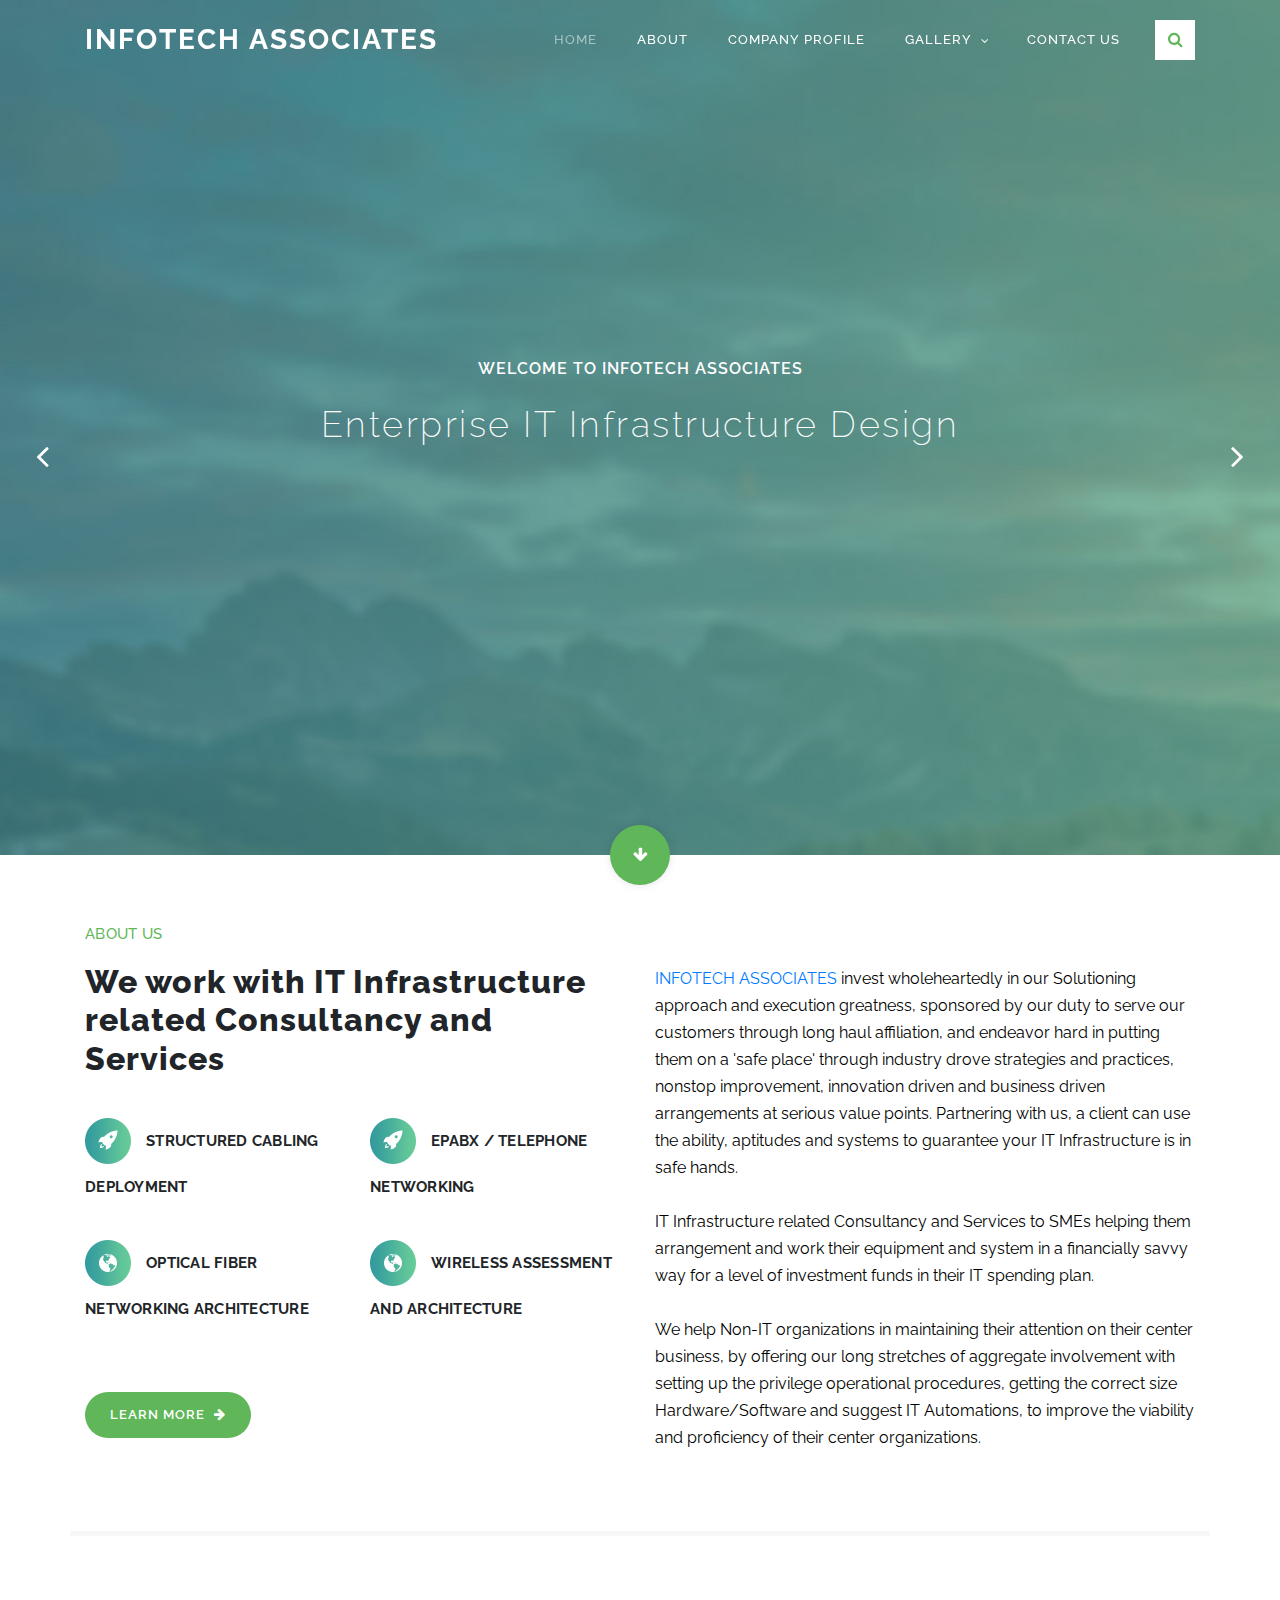
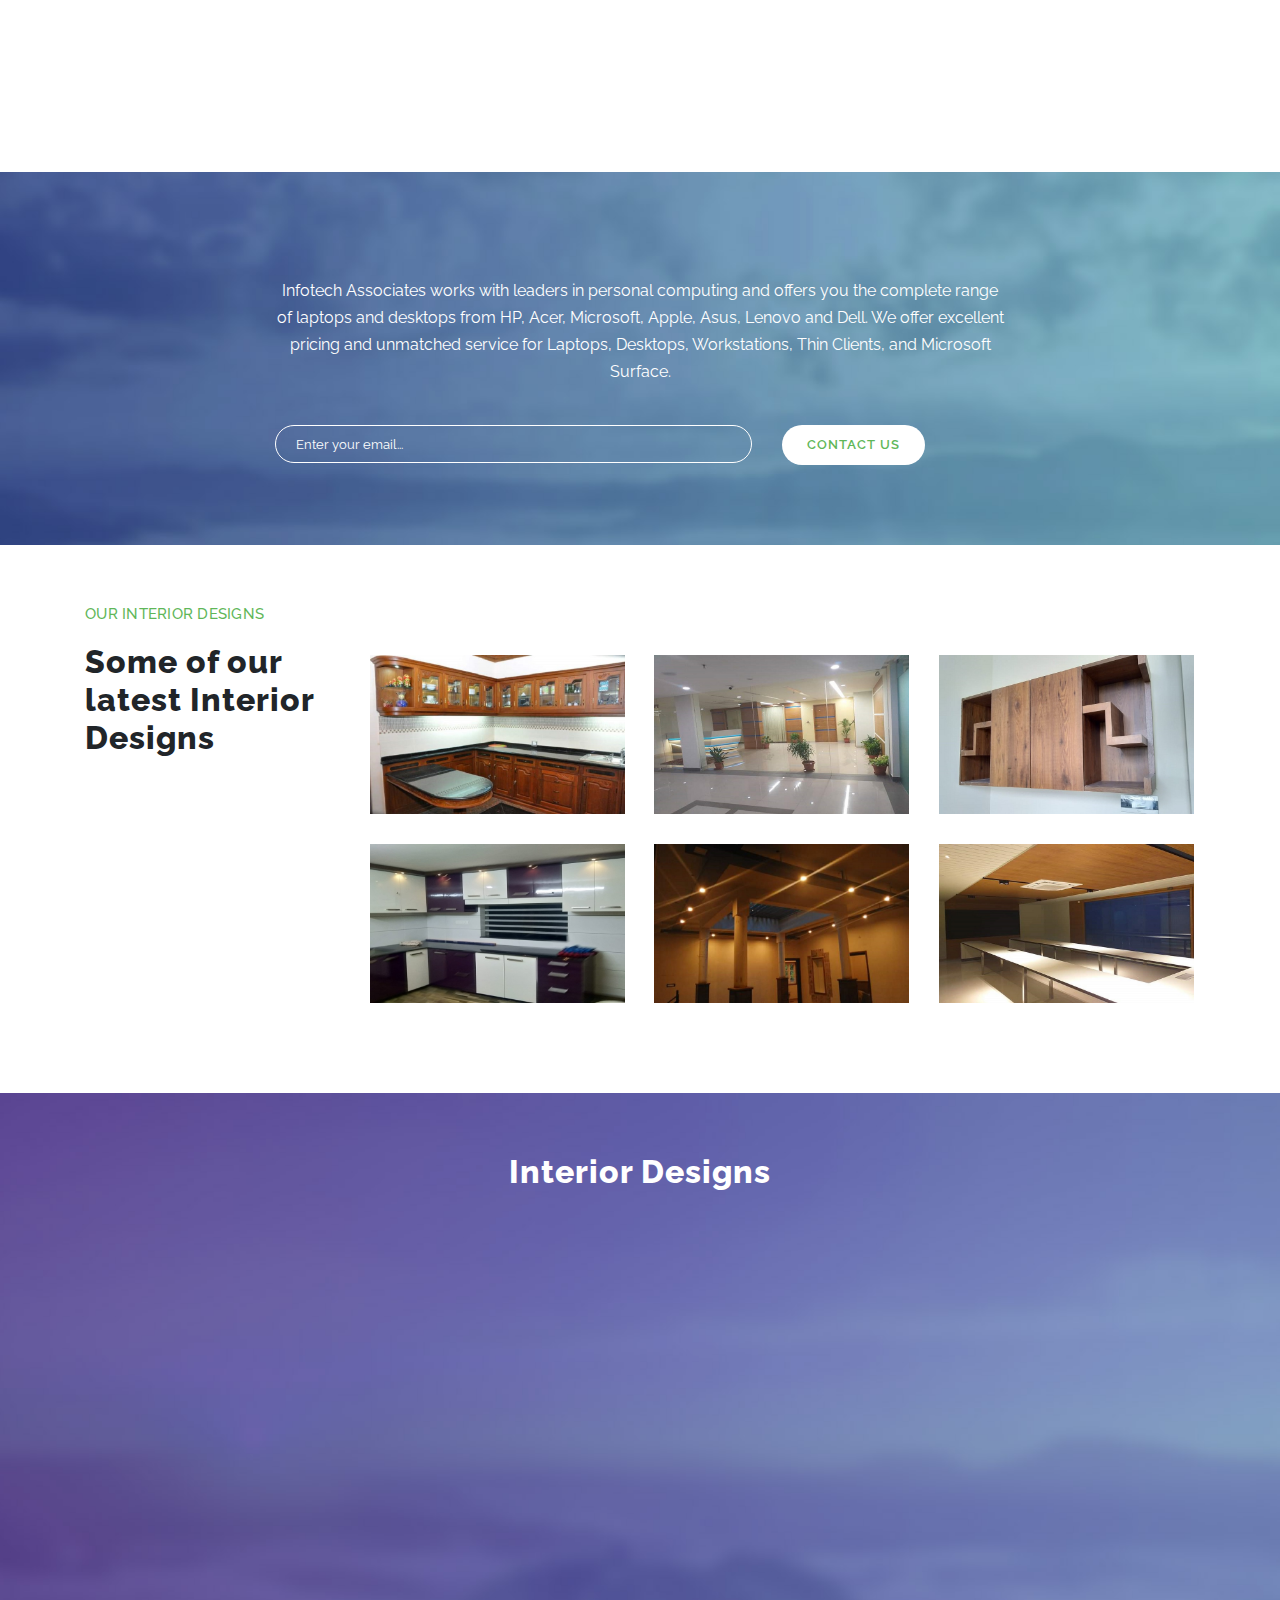
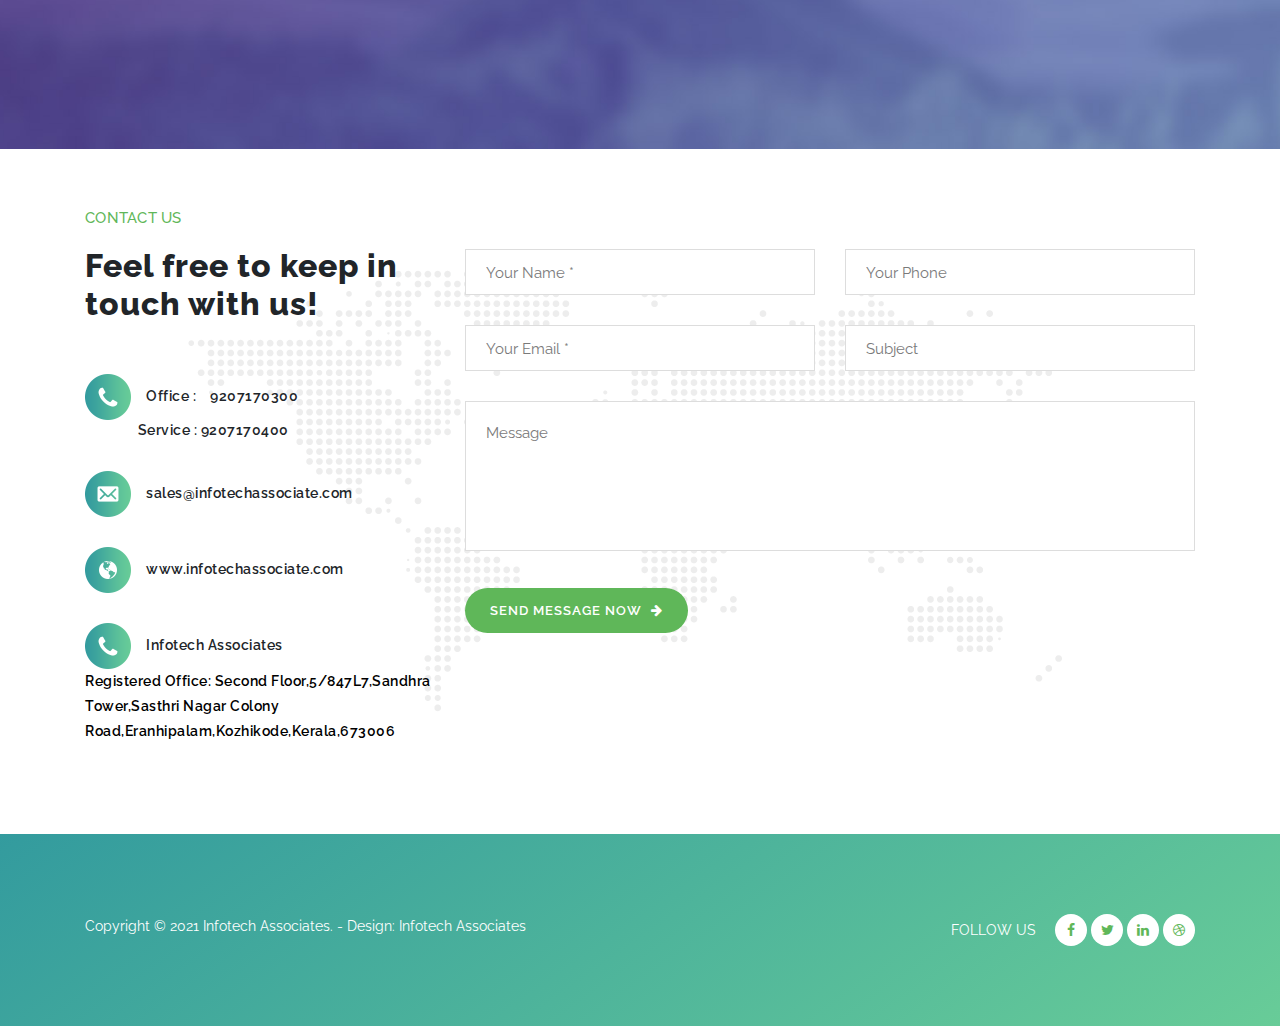
==== index.html @ df3ce7e8 "Update index.html" ====
<!DOCTYPE html>
<html lang="en">

  <head>

    <meta charset="utf-8">
    <meta name="viewport" content="width=device-width, initial-scale=1, shrink-to-fit=no">
    <meta name="description" content="">
    <meta name="author" content="">
    <link href="https://fonts.googleapis.com/css?family=Raleway:100,200,300,400,500,600,700,800,900&display=swap" rel="stylesheet">
	<link rel="icon" type="image/gif" href="assets/images/favicon.ico"  />

    <title>Infotech Associates</title>

<!--
Breezed Template
https://templatemo.com/tm-543-breezed
-->
    <!-- Additional CSS Files -->
    <link rel="stylesheet" type="text/css" href="assets/css/bootstrap.min.css">

    <link rel="stylesheet" type="text/css" href="assets/css/font-awesome.css">

    <link rel="stylesheet" href="assets/css/templatemo-breezed.css">

    <link rel="stylesheet" href="assets/css/owl-carousel.css">

    <link rel="stylesheet" href="assets/css/lightbox.css">

    <style>
	@media (max-width: 500px)
	{
	.header-area .main-nav .logo
	 {
	  top: 0px;
	  text-transform: uppercase;
	  font-size: 18px;
	 }
	}
    </style>
    </head>
    
    <body>
    
    <!-- ***** Preloader Start ***** -->
    <div id="preloader">
        <div class="jumper">
            <div></div>
            <div></div>
            <div></div>
        </div>
    </div>  
    <!-- ***** Preloader End ***** -->
    
    
    <!-- ***** Header Area Start ***** -->
    <header class="header-area header-sticky">
        <div class="container">
            <div class="row">
                <div class="col-12">
                    <nav class="main-nav">
                        <!-- ***** Logo Start ***** -->
                        <a href="index.html" class="logo">
                            INFOTECH ASSOCIATES 
                        </a>
                        <!-- ***** Logo End ***** -->
                        <!-- ***** Menu Start ***** -->
                        <ul class="nav">
                            <li class="scroll-to-section"><a href="#top" class="active">Home</a></li>
                            <li class="scroll-to-section"><a href="#about">About</a></li>
			   <li class="scroll-to-section"><a href="profile.html#about">Company Profile</a></li>

                            <li class="submenu"><a href="#gallery">Gallery</a>
                            <ul>
				    <li><a href="#projects">Interior Designs</a></li>
                                    <li><a href="#about">About Us</a></li>
                                    <li><a href="">Features</a></li>
                                    <li><a href="">FAQ's</a></li>
                                </ul>
								</li>
                          <!--  <li class="submenu">
                                <a href="javascript:;">Drop Down</a>
                                <ul>
                                    <li><a href="">About Us</a></li>
                                    <li><a href="">Features</a></li>
                                    <li><a href="">FAQ's</a></li>
                                </ul>-->
                            </li>
                            <li class="scroll-to-section"><a href="#contact-us">Contact Us</a></li> 
                            <div class="search-icon">
                                <a href="#search"><i class="fa fa-search"></i></a>
                            </div>
                        </ul>        
                        <a class='menu-trigger'>
                            <span>Menu</span>
                        </a>
                        <!-- ***** Menu End ***** -->
                    </nav>
                </div>
            </div>
        </div>
    </header>
    <!-- ***** Header Area End ***** -->
    
    <!-- ***** Search Area ***** -->
    <div id="search">
        <button type="button" class="close">×</button>
        <form id="contact" action="#" method="get">
            <fieldset>
                <input type="search" name="q" placeholder="SEARCH KEYWORD(s)" aria-label="Search through site content">
            </fieldset>
            <fieldset>
                <button type="submit" class="main-button">Search</button>
            </fieldset>
        </form>
    </div>

    <!-- ***** Main Banner Area Start ***** -->
    <div class="main-banner header-text" id="top">
        <div class="Modern-Slider">
          <!-- Item -->
          <div class="item">
            <div class="img-fill">
                <img src="assets/images/slide-01.jpg" alt="">
                <div class="text-content">
                  <h3>Welcome To Infotech Associates </h3>
                  <h5>Enterprise IT Infrastructure Design</h5>
                <!--  <a href="#" class="main-stroked-button">Learn More</a>
                  <a href="#" class="main-filled-button">Get It Now</a>-->
                </div>
            </div>
          </div>
          <!-- // Item -->
          <!-- Item -->
          <div class="item">
            <div class="img-fill">
                <img src="assets/images/slide-02.jpg" alt="">
                <div class="text-content">
                  <h3>Electrical Solution Provider</h3>
                  <h5>Wireless Assessment and Architecture</h5>
                <!--  <a href="#" class="main-stroked-button">Read More</a>
                  <a href="#" class="main-filled-button">Take Action</a>-->
                </div>
            </div>
          </div>
          <!-- // Item -->
          <!-- Item -->
          <div class="item">
            <div class="img-fill">
                <img src="assets/images/slide-03.jpg" alt="">
                <div class="text-content">
                  <h3>Enterprise Infrastructure Management</h3>
                  <h5>IP Telephony Architecture</h5>
                <!--  <a href="#" class="main-stroked-button">Learn More</a>
                  <a href="#" class="main-filled-button">Get It Now</a>-->
                </div>
            </div>
          </div>
          <!-- // Item -->
        </div>
    </div>
    <div class="scroll-down scroll-to-section"><a href="#about"><i class="fa fa-arrow-down"></i></a></div>
    <!-- ***** Main Banner Area End ***** -->

    <!-- ***** About Area Starts ***** -->
    <section class="section" id="about">
        <div class="container">
            <div class="row">
                <div class="col-lg-6 col-md-6 col-xs-12">
                    <div class="left-text-content">
                        <div class="section-heading">
                            <h6>About Us</h6>
                            <h2>We work with IT Infrastructure related Consultancy and Services</h2>
                        </div>
                        <div class="row">
                            <div class="col-md-6 col-sm-6">
                                <div class="service-item">
                                    <img src="assets/images/service-item-01.png" alt="">
                                    <h4>Structured Cabling Deployment</h4>
                                </div>
                            </div>
                            <div class="col-md-6 col-sm-6">
                                <div class="service-item">
                                    <img src="assets/images/service-item-01.png" alt="">
                                    <h4>EPABX / Telephone Networking</h4>
                                </div>
                            </div>
                            <div class="col-md-6 col-sm-6">
                                <div class="service-item">
                                    <img src="assets/images/contact-info-03.png" alt="">
                                    <h4>Optical Fiber Networking Architecture</h4>
                                </div>
                            </div>
                            <div class="col-md-6 col-sm-6">
                                <div class="service-item">
                                    <img src="assets/images/contact-info-03.png" alt="">
                                    <h4>Wireless Assessment and Architecture</h4>
                                </div>
                            </div>
                            <div class="col-md-12">
                                <a href="profile.html" class="main-button-icon">
                                    Learn More <i class="fa fa-arrow-right"></i>
                                </a>
                            </div>
                        </div>
                    </div>
                </div>
                <div class="col-lg-6 col-md-6 col-xs-12">
                    <div class="right-text-content">
                        <p style="color:black;"><a rel="nofollow noopener" href="https://templatemo.com/tm-543-breezed" target="_parent">INFOTECH ASSOCIATES</a>  invest wholeheartedly in our Solutioning approach and execution greatness,
sponsored by our duty to serve our customers through long haul affiliation, and endeavor hard in putting them
on a &#39;safe place&#39; through industry drove strategies and practices, nonstop improvement, innovation driven and
business driven arrangements at serious value points. Partnering with us, a client can use the ability, aptitudes
and systems to guarantee your IT Infrastructure is in safe hands. 
                        <br><br>IT Infrastructure related Consultancy and Services to SMEs helping them arrangement and work their
equipment and system in a financially savvy way for a level of investment funds in their IT spending plan.
                      <br><br>We
help Non-IT organizations in maintaining their attention on their center business, by offering our long stretches
of aggregate involvement with setting up the privilege operational procedures, getting the correct size
Hardware/Software and suggest IT Automations, to improve the viability and proficiency of their center
organizations. 
                    </div>
                </div>
            </div>
        </div>
    </section>
    <!-- ***** About Area Ends ***** -->

    <!-- ***** Features Big Item Start ***** -->
    <section class="section" id="features">
        <div class="container">
            <div class="row">
                <div class="col-lg-4 col-md-6 col-sm-12 col-xs-12" data-scroll-reveal="enter left move 30px over 0.6s after 0.4s">
                    <div class="features-item">
                        <div class="features-icon">
                            <img src="assets/images/features-icon-1.png" alt="">
                        </div>
                        <div class="features-content">
                            <h4>Enterprise IT Infrastructure Design</h4>
                            <a href="#" class="text-button-icon">
                            </a>
                        </div>
                    </div>
                </div>
                <div class="col-lg-4 col-md-6 col-sm-12 col-xs-12" data-scroll-reveal="enter bottom move 30px over 0.6s after 0.4s">
                    <div class="features-item">
                        <div class="features-icon">
                            <img src="assets/images/features-icon-1.png" alt="">
                        </div>
                        <div class="features-content">
                            <h4>Optical Fiber Networking Architecture</h4>
                            <a href="#" class="text-button-icon">
                            </a>
                        </div>
                    </div>
                </div>
                <div class="col-lg-4 col-md-6 col-sm-12 col-xs-12" data-scroll-reveal="enter right move 30px over 0.6s after 0.4s">
                    <div class="features-item">
                        <div class="features-icon">
                            <img src="assets/images/features-icon-1.png" alt="">
                        </div>
                        <div class="features-content">
                            <h4>IP Telephony Architecture</h4>
                            <a href="#" class="text-button-icon">
                            </a>
                        </div>
                    </div>
                </div>
            </div>
        </div>
    </section>
    <!-- ***** Features Big Item End ***** -->

    <!-- ***** Features Big Item Start ***** -->
    <section class="section" id="subscribe">
        <div class="container">
            <div class="row">
                <div class="col-lg-8 offset-lg-2">
                    <div class="section-heading">
                        
                    </div>
                    <div class="subscribe-content">
                        <p>Infotech Associates works with leaders in personal computing and offers you the complete range of laptops and
desktops from HP, Acer, Microsoft, Apple, Asus, Lenovo and Dell. We offer excellent pricing and
unmatched service for Laptops, Desktops, Workstations, Thin Clients, and Microsoft Surface.</p>
                        <div class="subscribe-form">
                            <form id="subscribe-now" action="#contact-us" method="get">
                                <div class="row">
                                    <div class="col-md-8 col-sm-12">
                                      <fieldset>
                                        <input name="email" type="text" id="email" placeholder="Enter your email..." >
                                      </fieldset>
                                    </div>
                                    <div class="col-md-4 col-sm-12">
                                      <fieldset>
                                        <button type="submit" id="form-submit" class="main-button">Contact Us</button>
                                      </fieldset>
                                    </div>
                                </div>
                            </form>
                        </div>
                    </div>
                </div>
            </div>
        </div>
    </section>
    <!-- ***** Features Big Item End ***** -->


   <!-- ***** Interior designs Area Starts ***** -->
   <section class="section" id="projects">
      <div class="container">
        <div class="row">
            <div class="col-lg-3">
                <div class="section-heading">
                    <h6>Our Interior Designs</h6>
                    <h2>Some of our latest Interior Designs</h2>
                </div>
               <!-- <div class="filters">
                    <ul>
                        <li class="active" data-filter="*">All</li>
                        <li data-filter=".des">Web Design</li>
                        <li data-filter=".dev">Web Development</li>
                        <li data-filter=".gra">Graphics</li>
                        <li data-filter=".tsh">Artworks</li>
                    </ul>
                </div>-->
            </div>
            <div class="col-lg-9">
                <div class="filters-content">
                    <div class="row grid">
                        <div class="col-lg-4 col-md-4 col-sm-6 col-xs-12 all des">
                          <div class="item">
                            <a href="assets/images/image1.jpg" data-lightbox="image-1" data-title="Our Projects"><img src="assets/images/image1.jpg" alt=""></a>
                          </div>
                        </div>
                        <div class="col-lg-4 col-md-4 col-sm-6 col-xs-12 all dev">
                          <div class="item">
                            <a href="assets/images/image2.jpg" data-lightbox="image-1" data-title="Our Projects"><img src="assets/images/image7.jpg" alt=""></a>
                          </div>
                        </div>
                        <div class="col-lg-4 col-md-4 col-sm-6 col-xs-12 all gra">
                          <div class="item">
                            <a href="assets/images/image3.jpg" data-lightbox="image-1" data-title="Our Projects"><img src="assets/images/image3.jpg" alt=""></a>
                          </div>
                        </div>
                        <div class="col-lg-4 col-md-4 col-sm-6 col-xs-12 all tsh">
                          <div class="item">
                            <a href="assets/images/image5.jpg" data-lightbox="image-1" data-title="Our Projects"><img src="assets/images/image5.jpg" alt=""></a>
                          </div>
                        </div>
                        <div class="col-lg-4 col-md-4 col-sm-6 col-xs-12 all dev">
                          <div class="item">
                            <a href="assets/images/image4.jpg" data-lightbox="image-1" data-title="Our Projects"><img src="assets/images/image4.jpg" alt=""></a>
                          </div>
                        </div>
                        <div class="col-lg-4 col-md-4 col-sm-6 col-xs-12 all des">
                          <div class="item">
                            <a href="assets/images/image6.jpg" data-lightbox="image-1" data-title="Our Projects"><img src="assets/images/image6.jpg" alt=""></a>
                          </div>
                        </div>
                    </div>
                </div>
            </div>
        </div>
      </div>
    </section>
    <!-- ***** Projects Area Ends ***** -->

     <!-- ***** Testimonials Starts ***** -->
    <section class="section" id="testimonials">
        <div class="container">
            <div class="row">
                <div class="col-lg-12">
                    <div class="section-heading">
                        <h2>Interior Designs</h2>
                        <!--<h6>young and talented members</h6>-->
                    </div>
                </div>
                <div class="col-lg-12 col-md-12 col-sm-12 mobile-bottom-fix-big" data-scroll-reveal="enter left move 30px over 0.6s after 0.4s">
                    <div class="owl-carousel owl-theme">
			   		 <div class="item author-item">
                            <div class="member-thumb">
                                <img src="assets/images/newimage1.jpeg" alt="">
                                
                            </div>
                        </div>
						<div class="item author-item">
                            <div class="member-thumb">
                                <img src="assets/images/newimage2.jpeg" alt="">
                                
                            </div>
                        </div>
						
						<div class="item author-item">
                            <div class="member-thumb">
                                <img src="assets/images/newimage3.jpeg" alt="">
                                
                            </div>
                        </div>
					<div class="item author-item">
                            <div class="member-thumb">
                                <img src="assets/images/newimage5.jpeg" alt="">
                                
                            </div>
                        </div>
					<div class="item author-item">
                            <div class="member-thumb">
                                <img src="assets/images/newimage6.jpeg" alt="">
                                
                            </div>
                        </div> 
			  <div class="item author-item">
                            <div class="member-thumb">
                                <img src="assets/images/newimage7.jpeg" alt="">
                                
                            </div>
                        </div>
						<div class="item author-item">
                            <div class="member-thumb">
                                <img src="assets/images/newimage8.jpeg" alt="">
                                
                            </div>
                        </div>
						<div class="item author-item">
                            <div class="member-thumb">
                                <img src="assets/images/newimage9.jpg" alt="">
                                
                            </div>
                        </div>
						<div class="item author-item">
                            <div class="member-thumb">
                                <img src="assets/images/newimage10.jpeg" alt="">
                                
                            </div>
                        </div>
						<div class="item author-item">
                            <div class="member-thumb">
                                <img src="assets/images/newimage11.jpeg" alt="">
                                
                            </div>
                        </div>
						<div class="item author-item">
                            <div class="member-thumb">
                                <img src="assets/images/newimage12.jpeg" alt="">
                                
                            </div>
                        </div>
						<div class="item author-item">
                            <div class="member-thumb">
                                <img src="assets/images/newimage13.jpeg" alt="">
                                
                            </div>
                        </div>
						<div class="item author-item">
                            <div class="member-thumb">
                                <img src="assets/images/newimage14.jpeg" alt="">
                                
                            </div>
                        </div>
						<div class="item author-item">
                            <div class="member-thumb">
                                <img src="assets/images/newimage15.jpeg" alt="">
                                
                            </div>
                        </div>
						<div class="item author-item">
                            <div class="member-thumb">
                                <img src="assets/images/newimage16.jpg" alt="">
                                
                            </div>
                        </div>
						<div class="item author-item">
                            <div class="member-thumb">
                                <img src="assets/images/newimage17.jpg" alt="">
                                
                            </div>
                        </div>
						<div class="item author-item">
                            <div class="member-thumb">
                                <img src="assets/images/newimage18.jpg" alt="">
                                
                            </div>
                        </div>
						<div class="item author-item">
                            <div class="member-thumb">
                                <img src="assets/images/newimage19.jpg" alt="">
                                
                            </div>
                        </div>  
                        <div class="item author-item">
                            <div class="member-thumb">
                                <img src="assets/images/big-image1.jpg" alt="">
                                
                            </div>
                            <!--<h4>.01 White Cheese</h4>
                            <span>Digital Marketer</span>-->
                        </div>
                        <div class="item author-item">
                            <div class="member-thumb">
                                <img src="assets/images/big-image2.jpg" alt="">
                                
                            </div>
                          <!--  <h4>.02 Snow Mary</h4>
                            <span>Site Analyst</span>-->
                        </div>
                        <div class="item author-item">
                            <div class="member-thumb">
                                <img src="assets/images/big-image3.jpg" alt="">
                                
                            </div>
                            <!--<h4>.03 Johnny Egg</h4>
                            <span>Digital Influencer</span>-->
                        </div>
                        <div class="item author-item">
                            <div class="member-thumb">
                                <img src="assets/images/big-image8.jpg" alt="">
                               <!-- <div class="hover-effect">
                                    <div class="hover-content">
                                        <ul>
                                            <li><a href="#"><i class="fa fa-facebook"></i></a></li>
                                            <li><a href="#"><i class="fa fa-twitter"></i></a></li>
                                            <li><a href="#"><i class="fa fa-linkedin"></i></a></li>
                                            <li><a href="#"><i class="fa fa-rss"></i></a></li>
                                        </ul>
                                    </div>
                                </div>-->
                            </div>
                           <!-- <h4>.04 Catherine Phyu</h4>
                            <span>Co Founder</span>-->
                        </div>
                        <div class="item author-item">
                            <div class="member-thumb">
                                <img src="assets/images/big-image5.jpg" alt="">
                               <!-- <div class="hover-effect">
                                      <div class="hover-content">
                                        <ul>
                                            <li><a href="#"><i class="fa fa-facebook"></i></a></li>
                                            <li><a href="#"><i class="fa fa-twitter"></i></a></li>
                                            <li><a href="#"><i class="fa fa-linkedin"></i></a></li>
                                            <li><a href="#"><i class="fa fa-rss"></i></a></li>
                                        </ul>
                                    </div>
                                </div>-->
                            </div>
                          <!--  <h4>.05 Shao Lynn</h4>
                            <span>Chief Marketing</span>-->
                        </div>
                        
                        <div class="item author-item">
                            <div class="member-thumb">
                                <img src="assets/images/big-image6.jpg" alt="">
                               
                            </div>
                          <!--  <h4>.06 Emma Honey</h4>
                            <span>Digital Influencer</span>-->
                        </div>
                        
                        <div class="item author-item">
                            <div class="member-thumb">
                                <img src="assets/images/big-image4.jpg" alt="">
                                
                            </div>
                            <!--<h4>.07 Oliva Sofie</h4>
                            <span>Website Analyst</span>-->
                        </div>
                        
                    </div>
                </div>
            </div>
        </div>
    </section>
    <!-- ***** Testimonials Ends ***** -->
    
    <!-- ***** Contact Us Area Starts ***** -->
    <section class="section" id="contact-us">
        <div class="container">
            <div class="row">
                <div class="col-lg-4 col-md-4 col-xs-12">
                    <div class="left-text-content">
                        <div class="section-heading">
                            <h6>Contact Us</h6>
                            <h2>Feel free to keep in touch with us!</h2>
                        </div>
                        <ul class="contact-info">
                            <li><img src="assets/images/contact-info-01.png" alt="">Office :&nbsp &nbsp 9207170300 </br> &nbsp &nbsp &nbsp &nbsp &nbsp &nbsp &nbsp &nbspService : 9207170400</li>
                            <li><img src="assets/images/contact-info-02.png" alt="">sales@infotechassociate.com</li>
                            <li><img src="assets/images/contact-info-03.png" alt="">www.infotechassociate.com</li>
			                <li><img src="assets/images/contact-info-01.png" alt="">Infotech Associates </br>
				            <p style="color: black;">Registered Office: Second Floor,5/847L7,Sandhra Tower,Sasthri Nagar Colony Road,Eranhipalam,Kozhikode,Kerala,673006</p></li>
                        </ul>
                    </div>
                </div>
                <div class="col-lg-8 col-md-8 col-xs-12">
                    <div class="contact-form">
                        <form id="contact" action="" method="get">
                          <div class="row">
                            <div class="col-md-6 col-sm-12">
                              <fieldset>
                                <input name="name" type="text" id="name" placeholder="Your Name *" required="">
                              </fieldset>
                            </div>
                            <div class="col-md-6 col-sm-12">
                              <fieldset>
                                <input name="phone" type="text" id="phone" placeholder="Your Phone" required="">
                              </fieldset>
                            </div>
                            <div class="col-md-6 col-sm-12">
                              <fieldset>
                                <input name="email" type="email" id="email" placeholder="Your Email *" required="">
                              </fieldset>
                            </div>
                            <div class="col-md-6 col-sm-12">
                              <fieldset>
                                <input name="subject" type="text" id="subject" placeholder="Subject">
                              </fieldset>
                            </div>
                            <div class="col-lg-12">
                              <fieldset>
                                <textarea name="message" rows="6" id="message" placeholder="Message" required=""></textarea>
                              </fieldset>
                            </div>
                            <div class="col-lg-12">
                              <fieldset>
                                <button type="submit" id="form-submit" class="main-button-icon">Send Message Now <i class="fa fa-arrow-right"></i></button>
                              </fieldset>
                            </div>
                          </div>
                        </form>
                    </div>
                </div>
            </div>
        </div>
    </section>
    <!-- ***** Contact Us Area Ends ***** -->
    
    <!-- ***** Footer Start ***** -->
    <footer>
        <div class="container">
            <div class="row">
                <div class="col-lg-6 col-xs-12">
                    <div class="left-text-content">
                        <p>Copyright &copy; 2021 Infotech Associates.
                        
                        - Design: <a rel="nofollow noopener" href="#">Infotech Associates </a></p>
                    </div>
                </div>
                <div class="col-lg-6 col-xs-12">
                    <div class="right-text-content">
                            <ul class="social-icons">
                                <li><p>Follow Us</p></li>
                                <li><a rel="nofollow" href="#"><i class="fa fa-facebook"></i></a></li>
                                <li><a rel="nofollow" href="#"><i class="fa fa-twitter"></i></a></li>
                                <li><a rel="nofollow" href="#"><i class="fa fa-linkedin"></i></a></li>
                                <li><a rel="nofollow" href="#"><i class="fa fa-dribbble"></i></a></li>
                            </ul>
                    </div>
                </div>
            </div>
        </div>
    </footer>
    

    <!-- jQuery -->
    <script src="assets/js/jquery-2.1.0.min.js"></script>

    <!-- Bootstrap -->
    <script src="assets/js/popper.js"></script>
    <script src="assets/js/bootstrap.min.js"></script>

    <!-- Plugins -->
    <script src="assets/js/owl-carousel.js"></script>
    <script src="assets/js/scrollreveal.min.js"></script>
    <script src="assets/js/waypoints.min.js"></script>
    <script src="assets/js/jquery.counterup.min.js"></script>
    <script src="assets/js/imgfix.min.js"></script> 
    <script src="assets/js/slick.js"></script> 
    <script src="assets/js/lightbox.js"></script> 
    <script src="assets/js/isotope.js"></script> 
    
    <!-- Global Init -->
    <script src="assets/js/custom.js"></script>

    <script>

        $(function() {
            var selectedClass = "";
            $("p").click(function(){
            selectedClass = $(this).attr("data-rel");
            $("#portfolio").fadeTo(50, 0.1);
                $("#portfolio div").not("."+selectedClass).fadeOut();
            setTimeout(function() {
              $("."+selectedClass).fadeIn();
              $("#portfolio").fadeTo(50, 1);
            }, 500);
                
            });
        });

    </script>
  
  </body>
</html>
---- assets/css/templatemo-breezed.css ----
/*

Breezed Template

https://templatemo.com/tm-543-breezed

*/

/* ---------------------------------------------
Table of contents
------------------------------------------------
01. font & reset css
02. reset
03. global styles
04. header
05. banner
06. features
07. testimonials
08. contact
09. footer
10. preloader
11. search
12. portfolio

--------------------------------------------- */
/* 
---------------------------------------------
font & reset css
--------------------------------------------- 
*/
@import url("https://fonts.googleapis.com/css?family=Poppins:100,200,300,400,500,600,700,800,900");
/* 
---------------------------------------------
reset
--------------------------------------------- 
*/
html, body, div, span, applet, object, iframe, h1, h2, h3, h4, h5, h6, p, blockquote, div
pre, a, abbr, acronym, address, big, cite, code, del, dfn, em, font, img, ins, kbd, q,
s, samp, small, strike, strong, sub, sup, tt, var, b, u, i, center, dl, dt, dd, ol, ul, li,
figure, header, nav, section, article, aside, footer, figcaption {
  margin: 0;
  padding: 0;
  border: 0;
  outline: 0;
}

.clearfix:after {
  content: ".";
  display: block;
  clear: both;
  visibility: hidden;
  line-height: 0;
  height: 0;
}

.clearfix {
  display: inline-block;
}

html[xmlns] .clearfix {
  display: block;
}

* html .clearfix {
  height: 1%;
}

ul, li {
  padding: 0;
  margin: 0;
  list-style: none;
}

header, nav, section, article, aside, footer, hgroup {
  display: block;
}

* {
  box-sizing: border-box;
}

html, body {
  font-family: 'Raleway', sans-serif;
  font-weight: 400;
  background-color: #fff;
  font-size: 16px;
  -ms-text-size-adjust: 100%;
  -webkit-font-smoothing: antialiased;
  -moz-osx-font-smoothing: grayscale;
}

a {
  text-decoration: none !important;
}

h1, h2, h3, h4, h5, h6 {
  margin-top: 0px;
  margin-bottom: 0px;
}

ul {
  margin-bottom: 0px;
}

p {
  font-size: 14px;
  line-height: 25px;
  color: #777;
}

/* 
---------------------------------------------
global styles
--------------------------------------------- 
*/
html,
body {
  background: #fff;
  font-family: 'Raleway', sans-serif;
}

::selection {
  background: #5fb759;
  color: #fff;
}

::-moz-selection {
  background: #5fb759;
  color: #fff;
}

@media (max-width: 991px) {
  html, body {
    overflow-x: hidden;
  }
  .mobile-top-fix {
    margin-top: 30px;
    margin-bottom: 0px;
  }
  .mobile-bottom-fix {
    margin-bottom: 30px;
  }
  .mobile-bottom-fix-big {
    margin-bottom: 60px;
  }
}

a.main-stroked-button {
  font-size: 13px;
  border-radius: 25px;
  padding: 11px 25px;
  background-color: transparent;
  border: 2px solid #fff;
  text-transform: uppercase;
  color: #fff;
  font-weight: 600;
  letter-spacing: 1px;
  -webkit-transition: all 0.3s ease 0s;
  -moz-transition: all 0.3s ease 0s;
  -o-transition: all 0.3s ease 0s;
  transition: all 0.3s ease 0s;
}

a.main-stroked-button:hover {
  background-color: #fff;
  color: #5fb759;
}

a.main-filled-button {
  font-size: 13px;
  border-radius: 25px;
  padding: 13px 25px;
  background-color: #fff;
  text-transform: uppercase;
  color: #5fb759;
  font-weight: 600;
  letter-spacing: 1px;
  -webkit-transition: all 0.3s ease 0s;
  -moz-transition: all 0.3s ease 0s;
  -o-transition: all 0.3s ease 0s;
  transition: all 0.3s ease 0s;
}

a.main-filled-button:hover {
  color: #fff;
  background-color: #5fb759;
}

a.main-button-icon {
  font-size: 13px;
  border-radius: 25px;
  padding: 13px 25px;
  background-color: #5fb759;
  text-transform: uppercase;
  color: #fff;
  font-weight: 600;
  letter-spacing: 1px;
  -webkit-transition: all 0.3s ease 0s;
  -moz-transition: all 0.3s ease 0s;
  -o-transition: all 0.3s ease 0s;
  transition: all 0.3s ease 0s;
}

a.main-button-icon i {
  margin-left: 5px;
  -webkit-transition: all 0.3s ease-in-out 0s;
  -moz-transition: all 0.3s ease-in-out 0s;
  -o-transition: all 0.3s ease-in-out 0s;
  transition: all 0.3s ease-in-out 0s;
}

a.main-button-icon:hover i {
  padding-left: 5px;
}

button.main-button {
  outline: none;
  border: none;
  cursor: pointer;
  font-size: 13px;
  border-radius: 25px;
  padding: 10px 25px;
  background-color: #fff;
  text-transform: uppercase;
  color: #5fb759;
  font-weight: 600;
  letter-spacing: 1px;
  -webkit-transition: all 0.3s ease 0s;
  -moz-transition: all 0.3s ease 0s;
  -o-transition: all 0.3s ease 0s;
  transition: all 0.3s ease 0s;
}

button.main-button:hover {
  color: #fff;
  background-color: #5fb759;
}

button.main-button-icon {
  border: none;
  outline: none;
  font-size: 13px;
  border-radius: 25px;
  padding: 13px 25px;
  background-color: #5fb759;
  text-transform: uppercase;
  color: #fff;
  font-weight: 600;
  letter-spacing: 1px;
  -webkit-transition: all 0.3s ease 0s;
  -moz-transition: all 0.3s ease 0s;
  -o-transition: all 0.3s ease 0s;
  transition: all 0.3s ease 0s;
}

button.main-button-icon i {
  margin-left: 5px;
  -webkit-transition: all 0.3s ease-in-out 0s;
  -moz-transition: all 0.3s ease-in-out 0s;
  -o-transition: all 0.3s ease-in-out 0s;
  transition: all 0.3s ease-in-out 0s;
}

button.main-button-icon:hover i {
  padding-left: 5px;
}

a.text-button-icon {
  text-transform: uppercase;
  color: #1e1e1e;
  font-size: 13px;
  font-weight: 600;
  letter-spacing: 1px;
  -webkit-transition: all 0.3s ease 0s;
  -moz-transition: all 0.3s ease 0s;
  -o-transition: all 0.3s ease 0s;
  transition: all 0.3s ease 0s;
}

a.text-button-icon i {
  margin-left: 5px;
  -webkit-transition: all 0.3s ease-in-out 0s;
  -moz-transition: all 0.3s ease-in-out 0s;
  -o-transition: all 0.3s ease-in-out 0s;
  transition: all 0.3s ease-in-out 0s;
}

a.text-button-icon:hover {
  color: #5fb759;
}

a.text-button-icon:hover i {
  padding-left: 5px;
}


.section-heading h6 {
  font-size: 15px;
  font-weight: 500;
  text-transform: uppercase;
  letter-spacing: 0.25px;
  margin-top: 0px;
  margin-bottom: 0px;
}

.section-heading h2 {
  font-size: 32px;
  font-weight: 800;
  letter-spacing: 1px;
  margin-top: 20px;
  margin-bottom: 0px;
}


/* 
---------------------------------------------
header
--------------------------------------------- 
*/

.background-header {
  background-color: #fff;
  height: 80px!important;
  position: fixed!important;
  top: 0px;
  left: 0px;
  right: 0px;
  box-shadow: 0px 0px 10px rgba(0,0,0,0.15)!important;
}

.background-header .logo,
.background-header .main-nav .nav li a {
  color: #1e1e1e!important;
}

.background-header .main-nav .nav li:hover a {
  color: #5fb759!important;
}

.background-header .nav li a.active {
  color: #5fb759!important;
}

.header-area {
  position: absolute;
  top: 0px;
  left: 0px;
  right: 0px;
  z-index: 100;
  height: 100px;
  -webkit-transition: all .5s ease 0s;
  -moz-transition: all .5s ease 0s;
  -o-transition: all .5s ease 0s;
  transition: all .5s ease 0s;
}

.header-area .main-nav {
  min-height: 80px;
  background: transparent;
}

.header-area .main-nav .logo {
  line-height: 80px;
  color: #fff;
  font-size: 28px;
  font-weight: 700;
  text-transform: uppercase;
  letter-spacing: 2px;
  float: left;
  -webkit-transition: all 0.3s ease 0s;
  -moz-transition: all 0.3s ease 0s;
  -o-transition: all 0.3s ease 0s;
  transition: all 0.3s ease 0s;
}


.header-area .main-nav .nav {
  float: right;
  margin-top: 27px;
  margin-right: 0px;
  background-color: transparent;
  -webkit-transition: all 0.3s ease 0s;
  -moz-transition: all 0.3s ease 0s;
  -o-transition: all 0.3s ease 0s;
  transition: all 0.3s ease 0s;
  position: relative;
  z-index: 999;
}

.header-area .main-nav .nav li {
  padding-left: 20px;
  padding-right: 20px;
}

.header-area .main-nav .nav .search-icon {
  float: right;
  margin-left: 15px;
}

.header-area .main-nav .nav .search-icon a {
  background-color: #fff;
  color: #5fb759;
  width: 40px;
  height: 40px;
  display: inline-block;
  text-align: center;
  line-height: 40px;
}

@media (max-width: 767px) {
  .header-area .main-nav .nav .search-icon {
    float: none;
    text-align: center;
    width: 100%;
    background-color: #fff;
    margin-left: 0px;
  }
}

.header-area .main-nav .nav .search-icon a:hover {
  opacity: 1;
  color: #5fb759!important;
}

.header-area .main-nav .nav li a {
  display: block;
  font-weight: 500;
  font-size: 13px;
  color: #7a7a7a;
  text-transform: uppercase;
  -webkit-transition: all 0.3s ease 0s;
  -moz-transition: all 0.3s ease 0s;
  -o-transition: all 0.3s ease 0s;
  transition: all 0.3s ease 0s;
  height: 40px;
  line-height: 40px;
  border: transparent;
  letter-spacing: 1px;
}

.header-area .main-nav .nav li a {
  color: #fff;
}

.header-area .main-nav .nav li:hover a,
.header-area .main-nav .nav li a.active {
  color: #fff!important;
  opacity: 0.5;
}

.background-header .main-nav .nav li:hover a,
.background-header .main-nav .nav li a.active {
  color: #5fb759!important;
  opacity: 1;
}

.header-area .main-nav .nav li.submenu {
  position: relative;
  padding-right: 35px;
}

.header-area .main-nav .nav li.submenu:after {
  font-family: FontAwesome;
  content: "\f107";
  font-size: 12px;
  color: #fff;
  position: absolute;
  right: 18px;
  top: 12px;
}

.background-header .main-nav .nav li.submenu:after {
  color: #7a7a7a;
}

.header-area .main-nav .nav li.submenu ul {
  position: absolute;
  width: 200px;
  box-shadow: 0 2px 28px 0 rgba(0, 0, 0, 0.06);
  overflow: hidden;
  top: 40px;
  opacity: 0;
  transform: translateY(+2em);
  visibility: hidden;
  z-index: -1;
  transition: all 0.3s ease-in-out 0s, visibility 0s linear 0.3s, z-index 0s linear 0.01s;
}

.header-area .main-nav .nav li.submenu ul li {
  margin-left: 0px;
  padding-left: 0px;
  padding-right: 0px;
}

.header-area .main-nav .nav li.submenu ul li a {
  opacity: 1;
  display: block;
  background: #fff;
  color: #7a7a7a!important;
  padding-left: 20px;
  height: 40px;
  line-height: 40px;
  -webkit-transition: all 0.3s ease 0s;
  -moz-transition: all 0.3s ease 0s;
  -o-transition: all 0.3s ease 0s;
  transition: all 0.3s ease 0s;
  position: relative;
  font-size: 13px;
  border-bottom: 1px solid #f5f5f5;
}

.header-area .main-nav .nav li.submenu ul li a:hover {
  background: #fff;
  color: #5fb759!important;
  padding-left: 25px;
}

.header-area .main-nav .nav li.submenu ul li a:hover:before {
  width: 3px;
}

.header-area .main-nav .nav li.submenu:hover ul {
  visibility: visible;
  opacity: 1;
  z-index: 1;
  transform: translateY(0%);
  transition-delay: 0s, 0s, 0.3s;
}

.header-area .main-nav .menu-trigger {
  cursor: pointer;
  display: block;
  position: absolute;
  top: 23px;
  width: 32px;
  height: 40px;
  text-indent: -9999em;
  z-index: 99;
  right: 40px;
  display: none;
}

.header-area .main-nav .menu-trigger span,
.header-area .main-nav .menu-trigger span:before,
.header-area .main-nav .menu-trigger span:after {
  -moz-transition: all 0.4s;
  -o-transition: all 0.4s;
  -webkit-transition: all 0.4s;
  transition: all 0.4s;
  background-color: #1e1e1e;
  display: block;
  position: absolute;
  width: 30px;
  height: 2px;
  left: 0;
}

.background-header .main-nav .menu-trigger span,
.background-header .main-nav .menu-trigger span:before,
.background-header .main-nav .menu-trigger span:after {
  background-color: #1e1e1e;
}

.header-area .main-nav .menu-trigger span:before,
.header-area .main-nav .menu-trigger span:after {
  -moz-transition: all 0.4s;
  -o-transition: all 0.4s;
  -webkit-transition: all 0.4s;
  transition: all 0.4s;
  background-color: #1e1e1e;
  display: block;
  position: absolute;
  width: 30px;
  height: 2px;
  left: 0;
  width: 75%;
}

.background-header .main-nav .menu-trigger span:before,
.background-header .main-nav .menu-trigger span:after {
  background-color: #1e1e1e;
}

.header-area .main-nav .menu-trigger span:before,
.header-area .main-nav .menu-trigger span:after {
  content: "";
}

.header-area .main-nav .menu-trigger span {
  top: 16px;
}

.header-area .main-nav .menu-trigger span:before {
  -moz-transform-origin: 33% 100%;
  -ms-transform-origin: 33% 100%;
  -webkit-transform-origin: 33% 100%;
  transform-origin: 33% 100%;
  top: -10px;
  z-index: 10;
}

.header-area .main-nav .menu-trigger span:after {
  -moz-transform-origin: 33% 0;
  -ms-transform-origin: 33% 0;
  -webkit-transform-origin: 33% 0;
  transform-origin: 33% 0;
  top: 10px;
}

.header-area .main-nav .menu-trigger.active span,
.header-area .main-nav .menu-trigger.active span:before,
.header-area .main-nav .menu-trigger.active span:after {
  background-color: transparent;
  width: 100%;
}

.header-area .main-nav .menu-trigger.active span:before {
  -moz-transform: translateY(6px) translateX(1px) rotate(45deg);
  -ms-transform: translateY(6px) translateX(1px) rotate(45deg);
  -webkit-transform: translateY(6px) translateX(1px) rotate(45deg);
  transform: translateY(6px) translateX(1px) rotate(45deg);
  background-color: #1e1e1e;
}

.background-header .main-nav .menu-trigger.active span:before {
  background-color: #1e1e1e;
}

.header-area .main-nav .menu-trigger.active span:after {
  -moz-transform: translateY(-6px) translateX(1px) rotate(-45deg);
  -ms-transform: translateY(-6px) translateX(1px) rotate(-45deg);
  -webkit-transform: translateY(-6px) translateX(1px) rotate(-45deg);
  transform: translateY(-6px) translateX(1px) rotate(-45deg);
  background-color: #1e1e1e;
}

.background-header .main-nav .menu-trigger.active span:after {
  background-color: #1e1e1e;
}

.header-area.header-sticky {
  min-height: 80px;
}

.header-area.header-sticky .nav {
  margin-top: 20px !important;
}

.header-area.header-sticky .nav li a.active {
  color: #5fb759;
}

@media (max-width: 1200px) {
  .header-area .main-nav .nav li {
    padding-left: 12px;
    padding-right: 12px;
  }
  .header-area .main-nav:before {
    display: none;
  }
}

@media (max-width: 767px) {
  .header-area .main-nav .logo {
    color: #1e1e1e;
  }
  .header-area.header-sticky .nav li a:hover,
  .header-area.header-sticky .nav li a.active {
    color: #5fb759!important;
    opacity: 1;
  }
  .header-area.header-sticky .nav li.search-icon a {
    width: 100%;
  }
  .header-area {
    background-color: #f7f7f7;
    padding: 0px 15px;
    height: 80px;
    box-shadow: none;
    text-align: center;
  }
  .header-area .container {
    padding: 0px;
  }
  .header-area .logo {
    margin-left: 30px;
  }
  .header-area .menu-trigger {
    display: block !important;
  }
  .header-area .main-nav {
    overflow: hidden;
  }
  .header-area .main-nav .nav {
    float: none;
    width: 100%;
    display: none;
    -webkit-transition: all 0s ease 0s;
    -moz-transition: all 0s ease 0s;
    -o-transition: all 0s ease 0s;
    transition: all 0s ease 0s;
    margin-left: 0px;
  }
  .header-area .main-nav .nav li:first-child {
    border-top: 1px solid #eee;
  }
  .header-area.header-sticky .nav {
    margin-top: 80px !important;
  }
  .header-area .main-nav .nav li {
    width: 100%;
    background: #fff;
    border-bottom: 1px solid #eee;
    padding-left: 0px !important;
    padding-right: 0px !important;
  }
  .header-area .main-nav .nav li a {
    height: 50px !important;
    line-height: 50px !important;
    padding: 0px !important;
    border: none !important;
    background: #f7f7f7 !important;
    color: #191a20 !important;
  }
  .header-area .main-nav .nav li a:hover {
    background: #eee !important;
    color: #5fb759!important;
  }
  .header-area .main-nav .nav li.submenu ul {
    position: relative;
    visibility: inherit;
    opacity: 1;
    z-index: 1;
    transform: translateY(0%);
    transition-delay: 0s, 0s, 0.3s;
    top: 0px;
    width: 100%;
    box-shadow: none;
    height: 0px;
  }
  .header-area .main-nav .nav li.submenu ul li a {
    font-size: 12px;
    font-weight: 400;
  }
  .header-area .main-nav .nav li.submenu ul li a:hover:before {
    width: 0px;
  }
  .header-area .main-nav .nav li.submenu ul.active {
    height: auto !important;
  }
  .header-area .main-nav .nav li.submenu:after {
    color: #3B566E;
    right: 25px;
    font-size: 14px;
    top: 15px;
  }
  .header-area .main-nav .nav li.submenu:hover ul, .header-area .main-nav .nav li.submenu:focus ul {
    height: 0px;
  }
}

@media (min-width: 767px) {
  .header-area .main-nav .nav {
    display: flex !important;
  }
}


/* 
---------------------------------------------
banner
--------------------------------------------- 
*/
/* ==== Main CSS === */
.img-fill{
  width: 100%;
  display: block;
  overflow: hidden;
  position: relative;
  text-align: center
}

.img-fill img {
  min-height: 100%;
  min-width: 100%;
  position: relative;
  display: inline-block;
  max-width: none;
}

*,
*:before,
*:after {
  -webkit-box-sizing: border-box;
  box-sizing: border-box;
  -webkit-font-smoothing: antialiased;
  -moz-osx-font-smoothing: grayscale;
}

.Grid1k {
  padding: 0 15px;
  max-width: 1200px;
  margin: auto;
}

.blocks-box,
.slick-slider {
  margin: 0;
  padding: 0!important;
}

.slick-slide {
  float: left /* If RTL Make This Right */ ;
  padding: 0;
}

/* ==== Slider Style === */
.Modern-Slider .item .img-fill{
  height:95vh;
  background:#000;
}

.Modern-Slider .item .info > div{
  display:inline-block!important;
  vertical-align:middle;
}

.Modern-Slider .NextArrow{
  position:absolute;
  top:50%;
  right:30px;
  border:0 none;
  background-color: transparent;
  text-align:center;
  font-size: 36px;
  font-family: 'FontAwesome';
  color:#FFF;
  z-index:5;
  outline: none;
}

.Modern-Slider .NextArrow:before{
  content:'\f105';
}

.Modern-Slider .PrevArrow {
  position:absolute;
  top:50%;
  left:30px;
  border:0 none;
  background-color: transparent;
  text-align:center;
  font-size: 36px;
  font-family: 'FontAwesome';
  color:#FFF;
  z-index:5;
  outline: none;
}

.Modern-Slider .PrevArrow:before{
  content:'\f104';
}

.scroll-down {
  position: absolute;
  left: 50%;
  margin-top: -30px;
  margin-left: -30px;
  z-index: 10;
}

.scroll-down a {
  display: inline-block;
  background-color: #5fb759;
  width: 60px;
  height: 60px;
  text-align: center;
  line-height: 60px;
  border-radius: 50%;
  color: #fff;
  box-shadow: 0px 0px 10px rgba(0,0,0,0.1);
}

ul.slick-dots {
  display: none!important;
}

.Modern-Slider .text-content {
  width: 80%;
  position: absolute;
  top: 50%;
  left: 50%;
  transform: translate(-50%, -50%);
}

.Modern-Slider .item h3 {
  margin-bottom: 25px;
  font-size: 16px;
  text-transform: uppercase;
  font-weight: 600;
  letter-spacing: 1px;
  color:#FFF;
  animation:fadeOutRight 1s both;
}

.Modern-Slider .item h5 {
  margin-bottom: 50px;
  font-size: 36px;
  font-weight: 200;
  letter-spacing: 2.5px;
  color:#FFF;
  overflow:hidden;
  animation:fadeOutLeft 1s both;
}

.Modern-Slider .item a {
  margin: 0 5px;
}

.Modern-Slider .item.slick-active h3{
  animation:fadeInDown 1s both 1s;
}

.Modern-Slider .item.slick-active h5{
  animation:fadeInLeft 1s both 1.5s;
}

.Modern-Slider .item.slick-active{
  animation:Slick-FastSwipeIn 1s both;
}

.Modern-Slider .buttons {
  position: relative;
}

.Modern-Slider {background:#000;}


/* ==== Slick Slider Css Ruls === */
.slick-slider{position:relative;display:block;-webkit-user-select:none;-moz-user-select:none;-ms-user-select:none;user-select:none;-webkit-touch-callout:none;-khtml-user-select:none;-ms-touch-action:pan-y;touch-action:pan-y;-webkit-tap-highlight-color:transparent}
.slick-list{position:relative;display:block;overflow:hidden;margin:0;padding:0}
.slick-list:focus{outline:none}.slick-list.dragging{cursor:hand}
.slick-slider .slick-track,.slick-slider .slick-list{-webkit-transform:translate3d(0,0,0);-ms-transform:translate3d(0,0,0);transform:translate3d(0,0,0)}
.slick-track{position:relative;top:0;left:0;display:block}
.slick-track:before,.slick-track:after{display:table;content:''}.slick-track:after{clear:both}
.slick-loading .slick-track{visibility:hidden}
.slick-slide{display:none;float:left /* If RTL Make This Right */ ;height:100%;min-height:1px}
.slick-slide.dragging img{pointer-events:none}
.slick-initialized .slick-slide{display:block}
.slick-loading .slick-slide{visibility:hidden}
.slick-vertical .slick-slide{display:block;height:auto;border:1px solid transparent}

/*
---------------------------------------------
about
---------------------------------------------
*/

#about {
  padding: 70px 0px 0px 0px;
  position: relative;
  z-index: 9;
}

#about .container {
  border-bottom: 5px solid #f7f7f7;
  padding-bottom: 80px;
}

#about .section-heading {
  margin-bottom: 10px;
}

#about .section-heading h6 {
  color: #5fb759;
}

#about .service-item {
  margin-top: 30px;
}

#about .service-item img {
  float: left;
  margin-right: 15px;
  width: 46px;
  height: 46px;
}

#about .service-item h4 {
  font-size: 15px;
  font-weight: 700;
  text-transform: uppercase;
  letter-spacing: 0.25px;
  line-height: 46px;
}

#about a.main-button-icon {
  display: inline-block;
  margin-top: 60px;
}

#about .right-text-content {
  margin-top: 40px;
}

#about .right-text-content p {
  font-size: 16px;
  line-height: 27px;
  color: #777;
}


/*
---------------------------------------------
features
---------------------------------------------
*/

#features {
  padding-top: 80px;
  padding-bottom: 70px;
}

#features .features-item {
  margin-bottom: 50px;
}

.features-item .features-icon {
  float: left;
}

#features .features-content {
  margin-left: 75px;
}

.features-item .features-content h4 {
  font-size: 15px;
  font-weight: 700;
  text-transform: uppercase;
  letter-spacing: 0.25px;
  margin-bottom: 15px;
}

.features-item .features-content p {
  margin-bottom: 15px;
}



/*
---------------------------------------------
subscribe
---------------------------------------------
*/

#subscribe {
  padding: 80px 0px;
  background-image: url(../images/slide-02.jpg);
  background-position: center center;
  background-repeat: no-repeat;
  background-size: cover;
}

#subscribe .section-heading {
  text-align: center;
  color: #fff;
  margin-bottom: 25px;
}

#subscribe p {
  text-align: center;
  font-size: 16px;
  line-height: 27px;
  color: #fff;
  margin-bottom: 40px;
}

#subscribe input {
  width: 100%;
  height: 38px;
  border-radius: 19px;
  border: 1px solid #fff;
  background-color: transparent;
  padding: 0px 20px;
  font-size: 13px;
  color: #fff;
  outline: none;
}

.subscribe-form ::-webkit-input-placeholder { /* Edge */
  color: #fff;
}

.subscribe-form :-ms-input-placeholder { /* Internet Explorer 10-11 */
  color: #fff;
}

.subscribe-form ::placeholder {
  color: #fff;
}

@media (max-width: 767px) {
  #subscribe fieldset {
    text-align: center;
    margin-bottom: 20px;
  }
}

/*
--------------------------------------------
testimonials
--------------------------------------------
*/
#testimonials {
  margin-top: 60px;
  padding: 40px 0px;
  background-image: url(../images/slide-03.jpg);
  background-position: center center;
  background-repeat: no-repeat;
  background-size: cover;
}
#testimonials .section-heading {
  text-align: center;
  color: #fff;
  margin-bottom: 60px;
}

#testimonials .item {
  position: relative;
  text-align: center;
}

#testimonials .item h4 {
  font-size: 17px;
  font-weight: 700;
  text-transform: uppercase;
  color: #fff;
  letter-spacing: 1px;
  margin-top: 22px;
  margin-bottom: 7px;
}


#testimonials .item span {
  color: #fff;
  font-weight: 500;
  font-size: 13px;
  text-transform: uppercase;
  letter-spacing: 0.5px;
}

#testimonials .item .member-thumb {
  position: relative;
}

#testimonials .item .hover-effect {
  cursor: pointer;
  position: absolute;
  top: 0;
  bottom: 0;
  width: 100%;
  background-color: rgba(0,0,0,0.95);
  opacity: 0;
  visibility: hidden;
  -webkit-transition: all 0.5s ease 0s;
  -moz-transition: all 0.5s ease 0s;
  -o-transition: all 0.5s ease 0s;
  transition: all 0.5s ease 0s;
}

#testimonials .item .hover-content {
  position: absolute;
  top: 50%;
  left: 50%;
  transform: translate(-50%, -50%);
  width: 100%;
}

#testimonials .item:hover .hover-effect {
  opacity: 1;
  visibility: visible;
}

#testimonials .item .hover-effect ul li {
  display: inline-block;
  margin: 0px 5px;
}

#testimonials .item .hover-effect ul li a {
  width: 32px;
  height: 32px;
  display: inline-block;
  text-align: center;
  line-height: 32px;
  font-size: 14px;
  background-color: #fff;
  border-radius: 50%;
  color: #5fb759;
  -webkit-transition: all 0.3s ease 0s;
  -moz-transition: all 0.3s ease 0s;
  -o-transition: all 0.3s ease 0s;
  transition: all 0.3s ease 0s;
}

#testimonials .item .hover-effect ul li a:hover {
  color: #fff;
  background-color: #5fb759;
}

#testimonials .owl-carousel {
  padding-bottom: 60px;
}

.owl-dots {
  position: absolute;
  left: 50%;
  transform: translateX(-50%);
  bottom: 0;
}

.owl-dots .owl-dot {
  outline: none;
  height: 10px;
}

.owl-dots .owl-dot span {
  width: 8px;
  height: 8px;
  background-color: #fff;
  border-radius: 50%;
  display: inline-block;
  margin: 0px 5px;
  outline: none;
  -webkit-transition: all 0.2s ease 0s;
  -moz-transition: all 0.2s ease 0s;
  -o-transition: all 0.2s ease 0s;
  transition: all 0.2s ease 0s;
}

.owl-dots .active span {
  width: 10px;
  height: 10px;
  margin-bottom: -1px;
}





/* 
---------------------------------------------
contact
--------------------------------------------- 
*/

#contact-us .section-heading {
  margin-bottom: 50px;
}

#contact-us .section-heading h6 {
  color: #5fb759;
}

#contact-us .left-text-content ul li {
  margin-bottom: 30px;
}

#contact-us .left-text-content ul li {
  font-size: 14px;
  font-weight: 600;
  letter-spacing: 0.5px;
}

#contact-us .left-text-content ul li img {
  margin-right: 15px;
}

#contact-us {
  padding: 60px 0px;
  background-image: url(../images/dotted-map-bg.png);
  background-position: center center;
  background-repeat: no-repeat;
}

#contact {
  margin-top: 40px;
}

.contact-form input,
.contact-form textarea {
  color: #7a7a7a;
  font-size: 15px;
  border: 1px solid #ddd;
  background-color: #fff;
  width: 100%;
  height: 46px;
  outline: none;
  padding-top: 3px;
  padding-left: 20px;
  padding-right: 20px;
  -webkit-appearance: none;
  -moz-appearance: none;
  appearance: none;
  margin-bottom: 30px;
}

.contact-form textarea {
  height: 150px;
  resize: none;
  padding: 20px;
}

.contact-form ::-webkit-input-placeholder { /* Edge */
  color: #7a7a7a;
}

.contact-form :-ms-input-placeholder { /* Internet Explorer 10-11 */
  color: #7a7a7a;
}

.contact-form ::placeholder {
  color: #7a7a7a;
}





/* 
---------------------------------------------
footer
--------------------------------------------- 
*/

footer {
  padding: 80px 0px;
  background: rgb(51,155,158);
  background: linear-gradient(145deg, rgba(51,155,158,1) 0%, rgba(104,204,152,1) 100%);
}

footer .left-text-content p {
  color: #fff;
  font-size: 14px;
}

footer .left-text-content a {
  color: #fff;
}

footer .right-text-content {
  float: right;
}

footer .right-text-content p {
  color: #fff;
  font-size: 14px;
  margin-right: 15px;
  text-transform: uppercase;
}

footer .right-text-content ul li {
  display: inline-block;
}

footer .right-text-content ul li a {
  width: 32px;
  height: 32px;
  display: inline-block;
  text-align: center;
  line-height: 32px;
  font-size: 14px;
  background-color: #fff;
  border-radius: 50%;
  color: #5fb759;
  -webkit-transition: all 0.3s ease 0s;
  -moz-transition: all 0.3s ease 0s;
  -o-transition: all 0.3s ease 0s;
  transition: all 0.3s ease 0s;
}

footer .right-text-content ul li a:hover {
  background-color: #5fb759;
  color: #fff;
}

@media (max-width: 992px) {
  footer .left-text-content p {
    text-align: center;
    margin-bottom: 30px;
  }
  footer .right-text-content {
    float: none;
    text-align: center;
  }
}



/* 
---------------------------------------------
preloader
--------------------------------------------- 
*/
#preloader {
  overflow: hidden;
  background-image: linear-gradient(145deg, #339b9e 0%, #68cc98 100%);
  left: 0;
  right: 0;
  top: 0;
  bottom: 0;
  position: fixed;
  z-index: 99999;
  color: #fff;
}

#preloader .jumper {
  left: 0;
  top: 0;
  right: 0;
  bottom: 0;
  display: block;
  position: absolute;
  margin: auto;
  width: 50px;
  height: 50px;
}

#preloader .jumper > div {
  background-color: #fff;
  width: 10px;
  height: 10px;
  border-radius: 100%;
  -webkit-animation-fill-mode: both;
  animation-fill-mode: both;
  position: absolute;
  opacity: 0;
  width: 50px;
  height: 50px;
  -webkit-animation: jumper 1s 0s linear infinite;
  animation: jumper 1s 0s linear infinite;
}

#preloader .jumper > div:nth-child(2) {
  -webkit-animation-delay: 0.33333s;
  animation-delay: 0.33333s;
}

#preloader .jumper > div:nth-child(3) {
  -webkit-animation-delay: 0.66666s;
  animation-delay: 0.66666s;
}

@-webkit-keyframes jumper {
  0% {
    opacity: 0;
    -webkit-transform: scale(0);
    transform: scale(0);
  }
  5% {
    opacity: 1;
  }
  100% {
    -webkit-transform: scale(1);
    transform: scale(1);
    opacity: 0;
  }
}

@keyframes jumper {
  0% {
    opacity: 0;
    -webkit-transform: scale(0);
    transform: scale(0);
  }
  5% {
    opacity: 1;
  }
  100% {
    opacity: 0;
  }
}




/* 
---------------------------------------------
search
--------------------------------------------- 
*/

#search {
  z-index: 9999;
  position: fixed;
  top: 0px;
  left: 0px;
  width: 100%;
  height: 100%;
  background-color: rgba(0, 0, 0, 0.95);
  -webkit-transition: all 0.5s ease-in-out;
  -moz-transition: all 0.5s ease-in-out;
  -o-transition: all 0.5s ease-in-out;
  -ms-transition: all 0.5s ease-in-out;
  transition: all 0.5s ease-in-out;
  -webkit-transform: translate(0px, -100%) scale(0, 0);
  -moz-transform: translate(0px, -100%) scale(0, 0);
  -o-transform: translate(0px, -100%) scale(0, 0);
  -ms-transform: translate(0px, -100%) scale(0, 0);
  transform: translate(0px, -100%) scale(0, 0);
  opacity: 0;
}
#search input {
  position: absolute;
  top: 50%;
  width: 100%;
  color: white;
  background: rgba(0, 0, 0, 0);
  font-size: 60px;
  font-weight: 300;
  text-align: center;
  border: 0px;
  margin: 0px auto;
  margin-top: -51px;
  padding-left: 30px;
  padding-right: 30px;
  outline: none;
}
#search .main-button {
  color: #fff;
  position: absolute;
  text-transform: uppercase;
  border-radius: 20px;
  font-size: 13px;
  font-weight: 600;
  padding: 11px 25px;
  letter-spacing: 1px;
  transform: translateX(-15%);
  top: 50%;
  left: 50%;
  margin-top: 61px;
  margin-left: -45px;
  background-color: #5fb759;
  border: black;
}
#search .close {
  border-radius: 50%;
  position: fixed;
  top: 15px;
  right: 15px;
  color: #fff;
  background-color: #5fb759;
  outline: none;
  opacity: 1;
  display: inline-block;
  width: 60px;
  height: 60px;
  text-align: center;
  line-height: 60px;
  font-size: 28px;
}
#search.open {
  -webkit-transform: translate(0px, 0px) scale(1, 1);
  -moz-transform: translate(0px, 0px) scale(1, 1);
  -o-transform: translate(0px, 0px) scale(1, 1);
  -ms-transform: translate(0px, 0px) scale(1, 1);
  transform: translate(0px, 0px) scale(1, 1);
  opacity: 1;
}




/* 
---------------------------------------------
portfolio
--------------------------------------------- 
*/

#projects .filters {
  margin-top: 50px;
}
#projects .filters ul {
  padding: 0;
}
#projects .filters ul li {
  list-style: none;
  display: block;
  padding: 15px 0px;
  cursor: pointer;
  position: relative;
  font-size: 13px;
  font-weight: 700;
  color: #9a9a9a;
  text-transform: uppercase;
  -webkit-transition: all 0.3s ease-in-out;
  -moz-transition: all 0.3s ease-in-out;
  -o-transition: all 0.3s ease-in-out;
  -ms-transition: all 0.3s ease-in-out;
  transition: all 0.3s ease-in-out;
}
#projects .filters ul li.active,
#projects .filters ul li:hover {
  color: #5fb759;
}
#projects .filters-content {
  margin-top: 50px;
}
#projects .filters-content .show {
  opacity: 1;
  visibility: visible;
  transition: all 350ms;
}
#projects .filters-content .hide {
  opacity: 0;
  visibility: hidden;
  transition: all 350ms;
}

#projects .filters-content .all {
  margin-bottom: 30px;
}

#projects .filters-content .item {
  text-align: center;
  cursor: pointer;
  -webkit-transition: all 0.3s ease-in-out;
  -moz-transition: all 0.3s ease-in-out;
  -o-transition: all 0.3s ease-in-out;
  -ms-transition: all 0.3s ease-in-out;
  transition: all 0.3s ease-in-out;
}
#projects .filters-content .item:hover {
  opacity: 0.75;
}
#projects .filters-content .item .p-inner {
  padding: 20px 30px;
  box-shadow: 0 0 5px rgba(0, 0, 0, 0.3);
}
#projects .filters-content .item .p-inner h5 {
  font-size: 15px;
}
#projects .filters-content .item .p-inner .cat {
  font-size: 13px;
}
#projects .filters-content .item img {
  width: 100%;
}

#projects {
  padding-top: 60px;
}

#projects .section-heading {
  margin-bottom: 60px;
}

#projects .section-heading h6 {
  color: #5fb759;
}


@media (max-width: 992px) {
  #projects .filters ul li {
    display: inline-block;
    margin-right: 10px;
    padding: 0px;
  }
  #projects .section-heading {
    margin-bottom: 0px;
  }
}
---- assets/css/owl-carousel.css ----
/**
 * Owl Carousel v2.3.4
 * Copyright 2013-2018 David Deutsch
 * Licensed under: SEE LICENSE IN https://github.com/OwlCarousel2/OwlCarousel2/blob/master/LICENSE
 */
/*
 *  Owl Carousel - Core
 */
.owl-carousel {
  display: none;
  width: 100%;
  -webkit-tap-highlight-color: transparent;
  /* position relative and z-index fix webkit rendering fonts issue */
  position: relative;
  z-index: 1; }
  .owl-carousel .owl-stage {
    position: relative;
    -ms-touch-action: pan-Y;
    touch-action: manipulation;
    -moz-backface-visibility: hidden;
    /* fix firefox animation glitch */ }
  .owl-carousel .owl-stage:after {
    content: ".";
    display: block;
    clear: both;
    visibility: hidden;
    line-height: 0;
    height: 0; }
  .owl-carousel .owl-stage-outer {
    position: relative;
    overflow: hidden;
    /* fix for flashing background */
    -webkit-transform: translate3d(0px, 0px, 0px); }
  .owl-carousel .owl-wrapper,
  .owl-carousel .owl-item {
    -webkit-backface-visibility: hidden;
    -moz-backface-visibility: hidden;
    -ms-backface-visibility: hidden;
    -webkit-transform: translate3d(0, 0, 0);
    -moz-transform: translate3d(0, 0, 0);
    -ms-transform: translate3d(0, 0, 0); }
  .owl-carousel .owl-item {
    position: relative;
    min-height: 1px;
    float: left;
    -webkit-backface-visibility: hidden;
    -webkit-tap-highlight-color: transparent;
    -webkit-touch-callout: none; }
  .owl-carousel .owl-item img {
    display: block;
    width: 100%; }
  .owl-carousel .owl-nav.disabled,
  .owl-carousel .owl-dots.disabled {
    display: none; }
  .owl-carousel .owl-nav .owl-prev,
  .owl-carousel .owl-nav .owl-next,
  .owl-carousel .owl-dot {
    cursor: pointer;
    -webkit-user-select: none;
    -khtml-user-select: none;
    -moz-user-select: none;
    -ms-user-select: none;
    user-select: none; }
  .owl-carousel .owl-nav button.owl-prev,
  .owl-carousel .owl-nav button.owl-next,
  .owl-carousel button.owl-dot {
    background: none;
    color: inherit;
    border: none;
    padding: 0 !important;
    font: inherit; }
  .owl-carousel.owl-loaded {
    display: block; }
  .owl-carousel.owl-loading {
    opacity: 0;
    display: block; }
  .owl-carousel.owl-hidden {
    opacity: 0; }
  .owl-carousel.owl-refresh .owl-item {
    visibility: hidden; }
  .owl-carousel.owl-drag .owl-item {
    -ms-touch-action: pan-y;
        touch-action: pan-y;
    -webkit-user-select: none;
    -moz-user-select: none;
    -ms-user-select: none;
    user-select: none; }
  .owl-carousel.owl-grab {
    cursor: move;
    cursor: grab; }
  .owl-carousel.owl-rtl {
    direction: rtl; }
  .owl-carousel.owl-rtl .owl-item {
    float: right; }

/* No Js */
.no-js .owl-carousel {
  display: block; }

/*
 *  Owl Carousel - Animate Plugin
 */
.owl-carousel .animated {
  animation-duration: 1000ms;
  animation-fill-mode: both; }

.owl-carousel .owl-animated-in {
  z-index: 0; }

.owl-carousel .owl-animated-out {
  z-index: 1; }

.owl-carousel .fadeOut {
  animation-name: fadeOut; }

@keyframes fadeOut {
  0% {
    opacity: 1; }
  100% {
    opacity: 0; } }

/*
 * 	Owl Carousel - Auto Height Plugin
 */
.owl-height {
  transition: height 500ms ease-in-out; }

/*
 * 	Owl Carousel - Lazy Load Plugin
 */
.owl-carousel .owl-item {
  /**
			This is introduced due to a bug in IE11 where lazy loading combined with autoheight plugin causes a wrong
			calculation of the height of the owl-item that breaks page layouts
		 */ }
  .owl-carousel .owl-item .owl-lazy {
    opacity: 0;
    transition: opacity 400ms ease; }
  .owl-carousel .owl-item .owl-lazy[src^=""], .owl-carousel .owl-item .owl-lazy:not([src]) {
    max-height: 0; }
  .owl-carousel .owl-item img.owl-lazy {
    transform-style: preserve-3d; }

/*
 * 	Owl Carousel - Video Plugin
 */
.owl-carousel .owl-video-wrapper {
  position: relative;
  height: 100%;
  background: #000; }

.owl-carousel .owl-video-play-icon {
  position: absolute;
  height: 80px;
  width: 80px;
  left: 50%;
  top: 50%;
  margin-left: -40px;
  margin-top: -40px;
  background: url("owl.video.play.png") no-repeat;
  cursor: pointer;
  z-index: 1;
  -webkit-backface-visibility: hidden;
  transition: transform 100ms ease; }

.owl-carousel .owl-video-play-icon:hover {
  -ms-transform: scale(1.3, 1.3);
      transform: scale(1.3, 1.3); }

.owl-carousel .owl-video-playing .owl-video-tn,
.owl-carousel .owl-video-playing .owl-video-play-icon {
  display: none; }

.owl-carousel .owl-video-tn {
  opacity: 0;
  height: 100%;
  background-position: center center;
  background-repeat: no-repeat;
  background-size: contain;
  transition: opacity 400ms ease; }

.owl-carousel .owl-video-frame {
  position: relative;
  z-index: 1;
  height: 100%;
  width: 100%; }
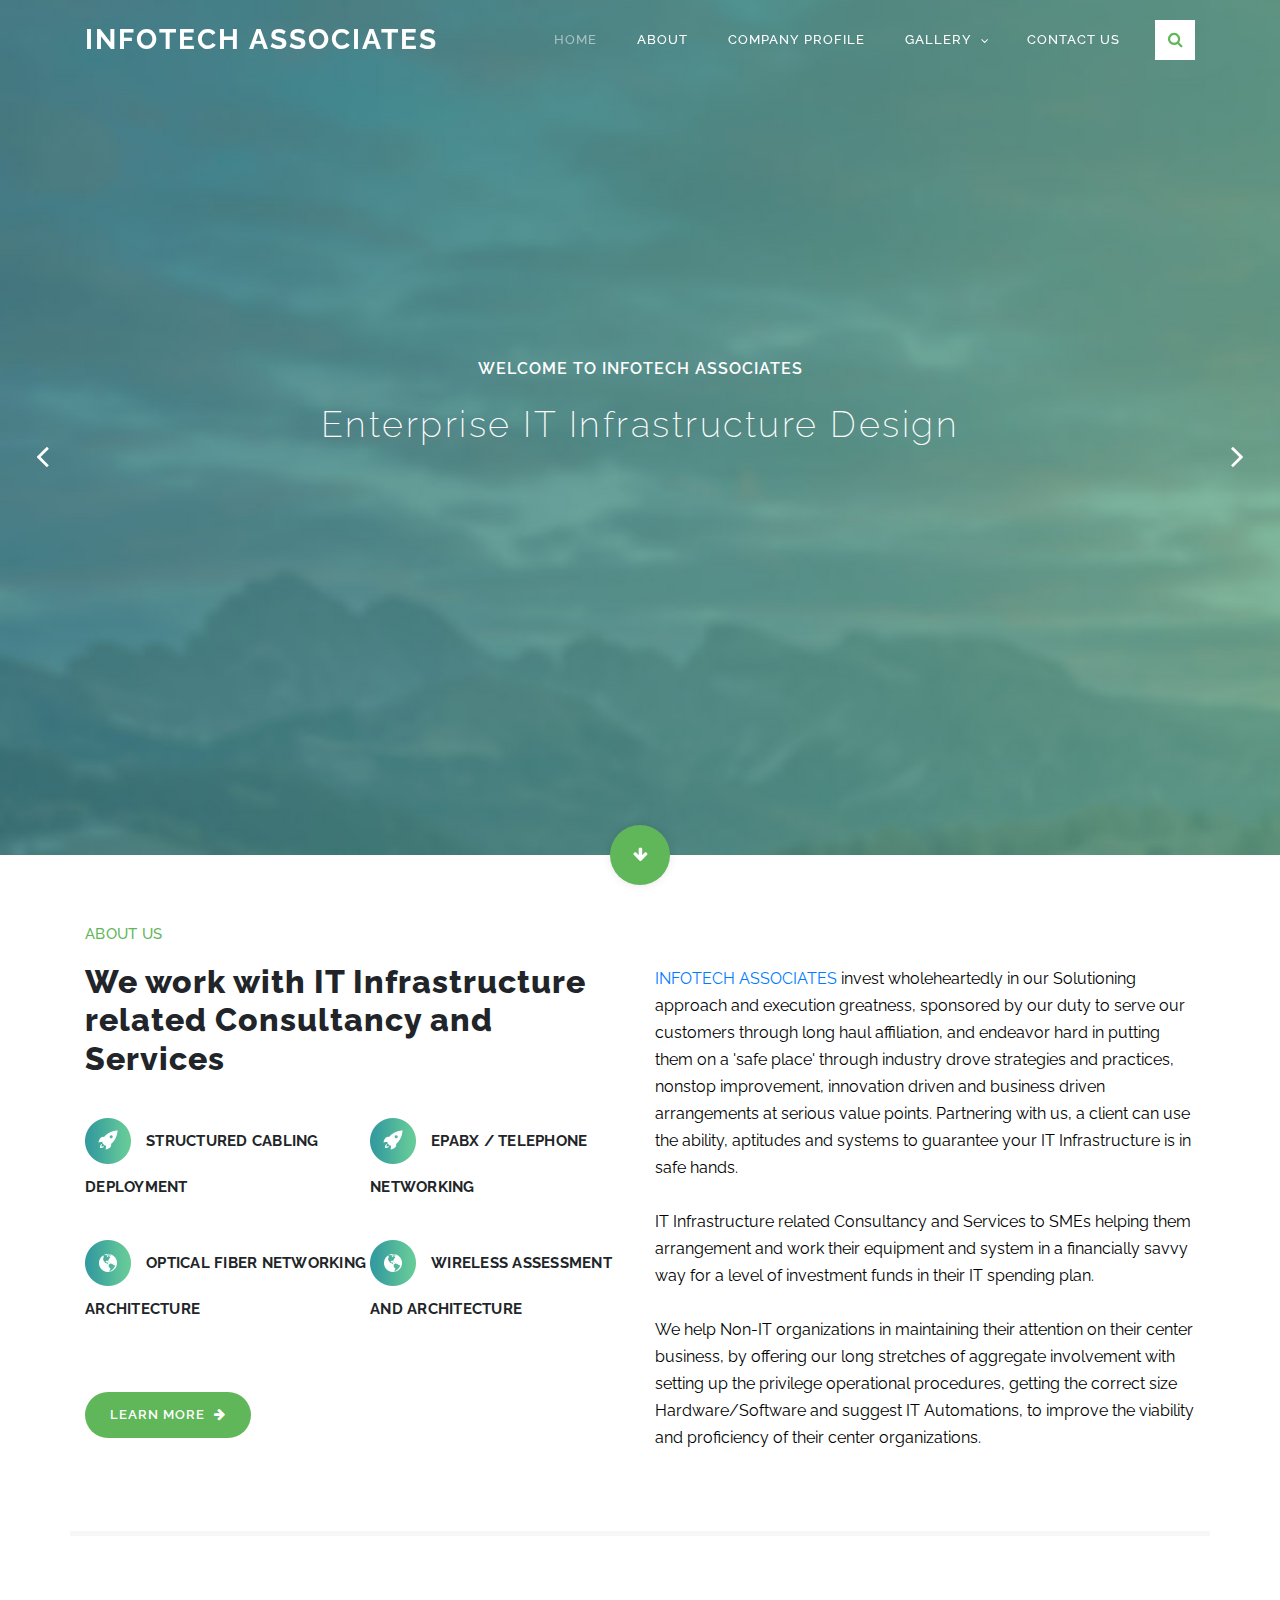
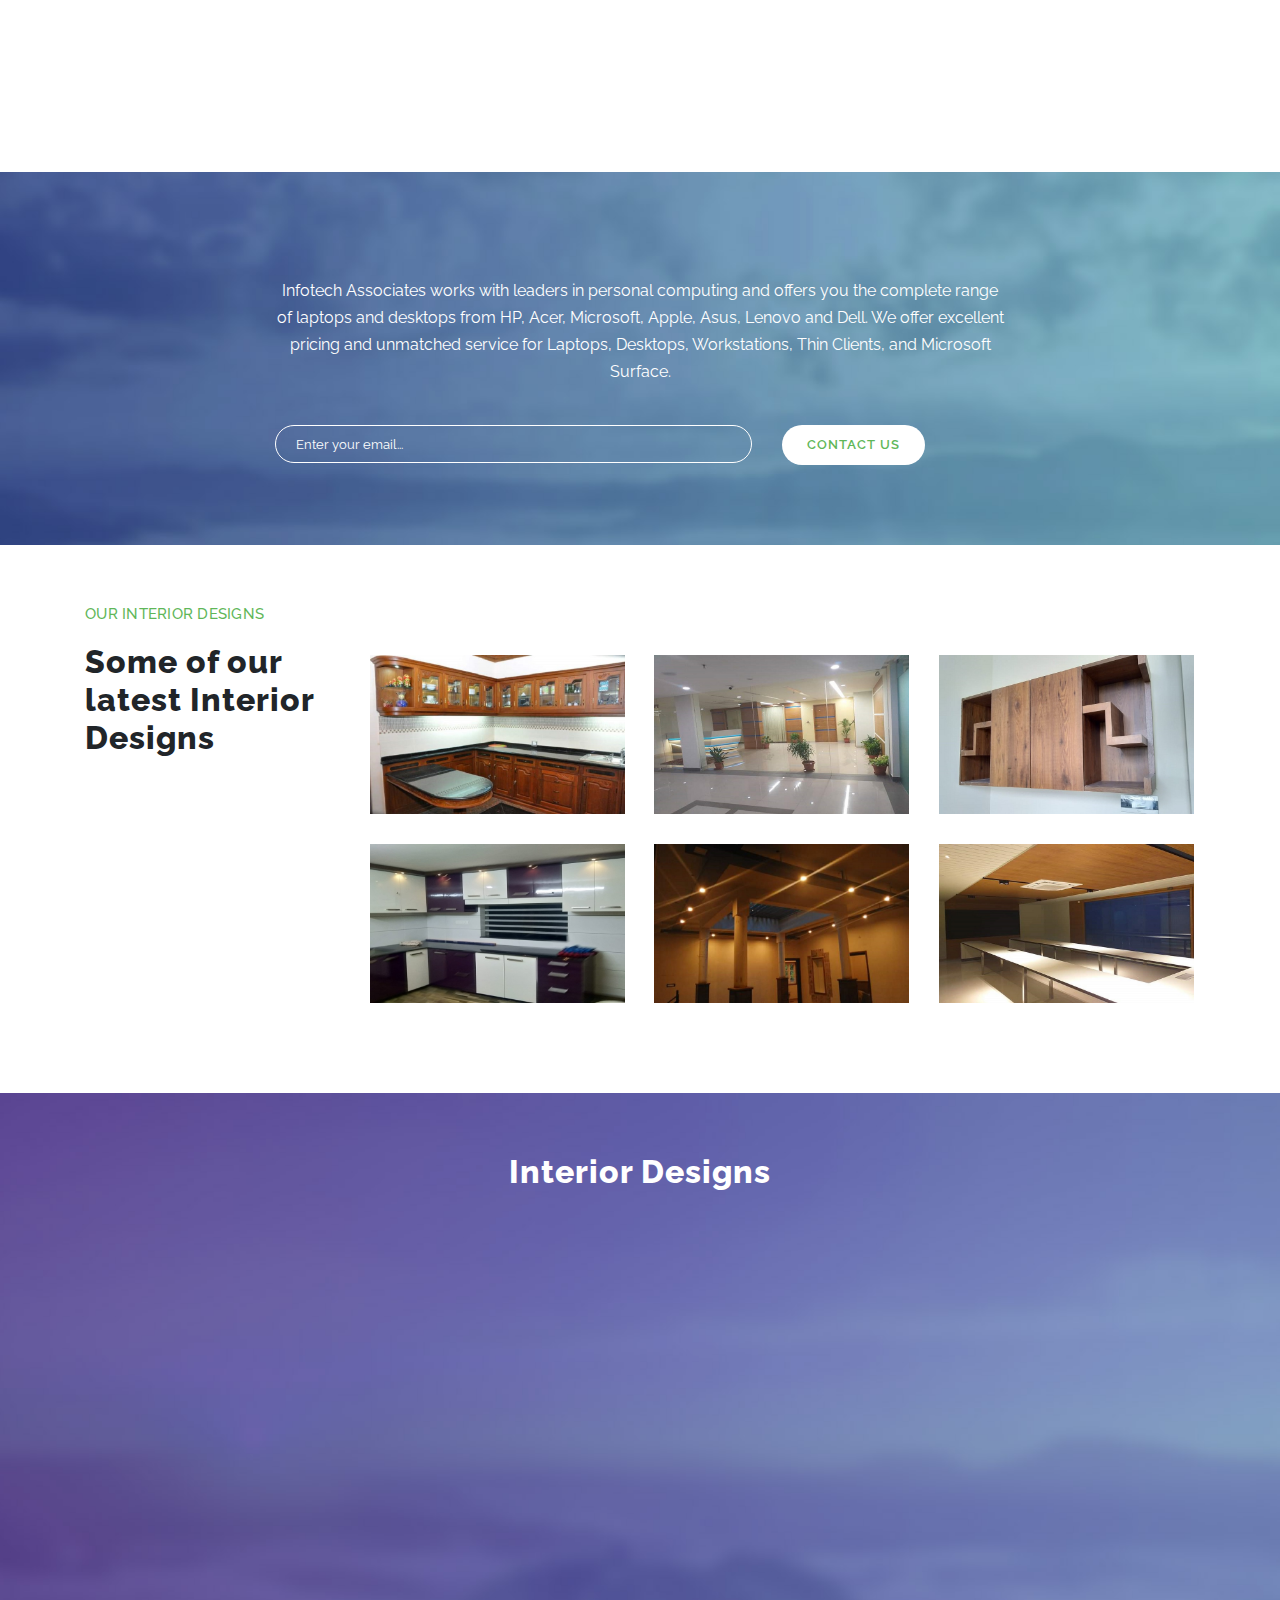
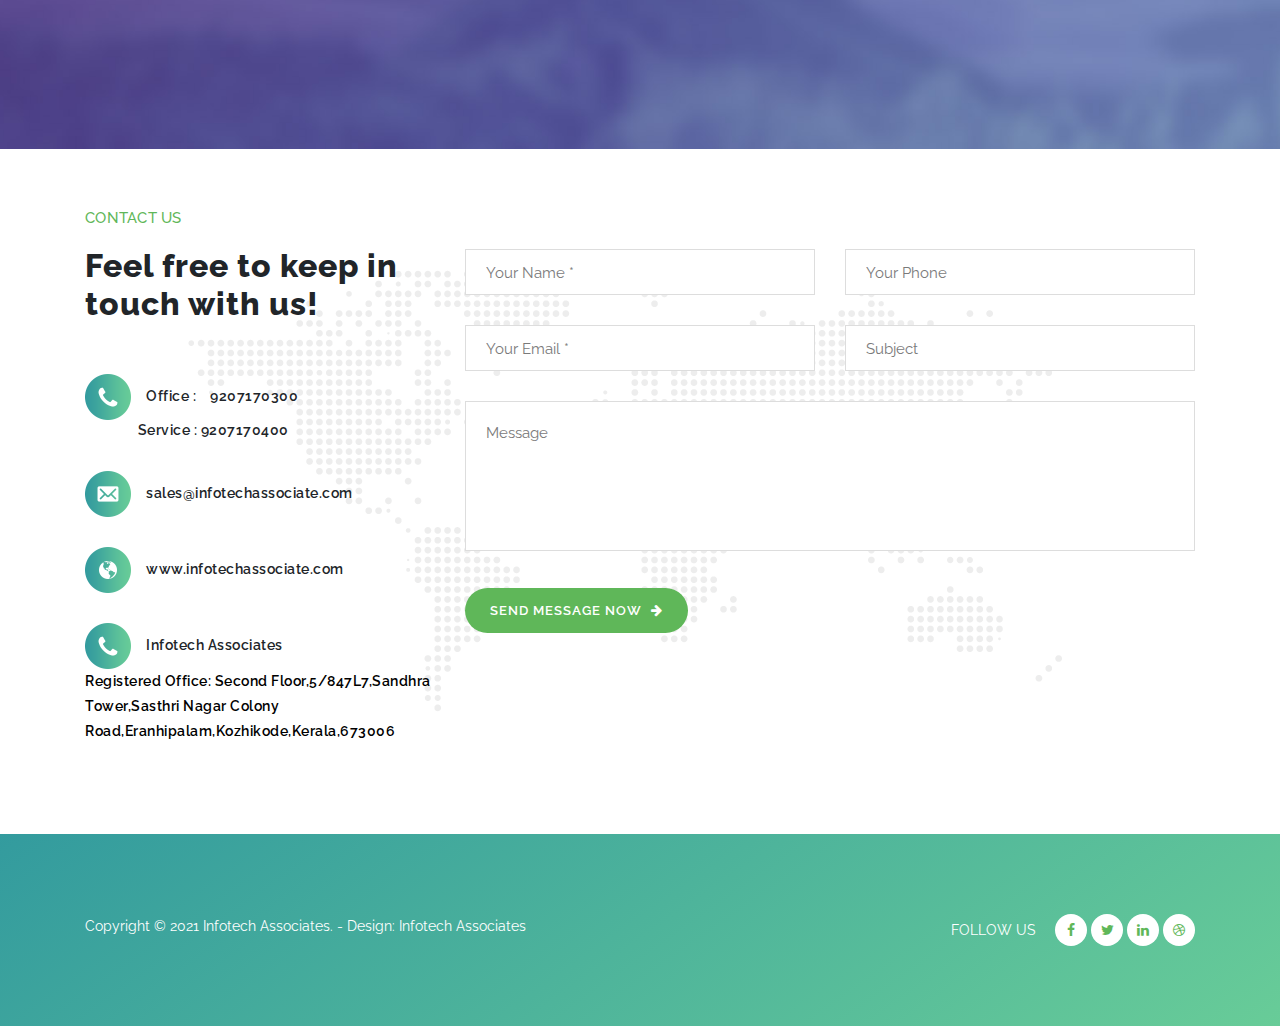
==== commit a595c763: "Update index.html" ====
--- a/index.html
+++ b/index.html
@@ -37,6 +37,18 @@
 	  font-size: 18px;
 	 }
 	}
+	 @media screen and (max-width: 362px){
+	   .owl-dots{
+	    width: 140%;	
+	       }
+	  }
+	    .col-lg-4 col-md-4 col-sm-6 col-xs-12 all tsh
+	    {
+		    position: absolute;
+		    left: 0%;
+		    margin-top: 22%;
+	    }
+	    
     </style>
     </head>
     
@@ -186,7 +198,7 @@
                                 </div>
                             </div>
                             <div class="col-md-6 col-sm-6">
-                                <div class="service-item">
+                                <div class="service-item" style="width: 111%;">
                                     <img src="assets/images/contact-info-03.png" alt="">
                                     <h4>Optical Fiber Networking Architecture</h4>
                                 </div>
@@ -698,6 +710,6 @@
         });
 
     </script>
-  
+ 
   </body>
 </html>
